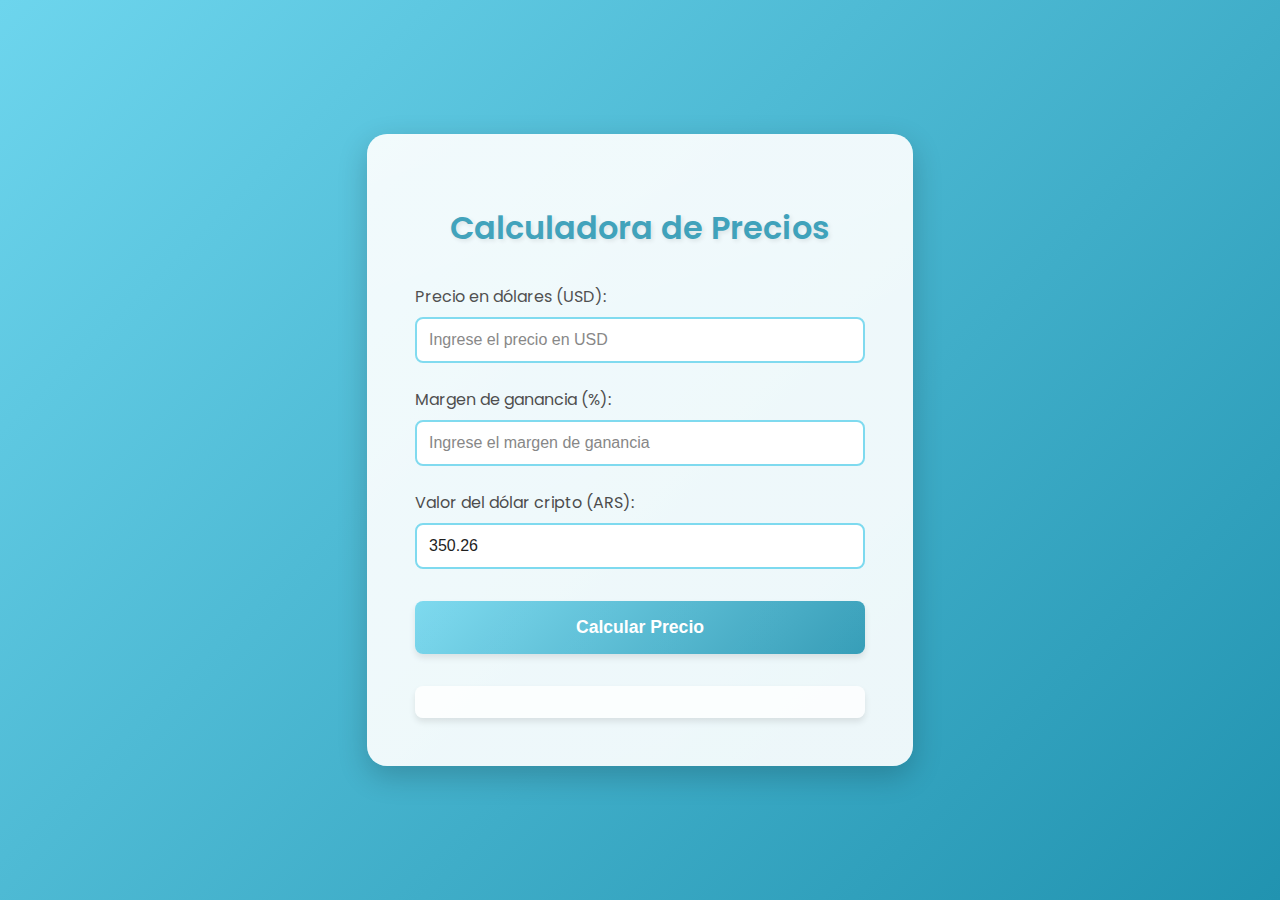
==== index.html @ 5b2ce382 "d" ====
<html>

<head>
    <meta charset="UTF-8">
    <meta name="viewport" content="width=device-width, initial-scale=1.0">
    <title>Calculadora de Precios - Dólares a Pesos Argentinos</title>
    <style>
        @import url('https://fonts.googleapis.com/css2?family=Poppins:wght@300;400;600&display=swap');

        body {
            font-family: 'Poppins', sans-serif;
            background: linear-gradient(135deg, #6dd5ed, #2193b0);
            display: flex;
            justify-content: center;
            align-items: center;
            height: 100vh;
            margin: 0;
            overflow: hidden;
        }

        .container {
            background-color: rgba(255, 255, 255, 0.9);
            padding: 3rem;
            border-radius: 20px;
            box-shadow: 0 10px 30px rgba(0, 0, 0, 0.2);
            max-width: 450px;
            width: 100%;
            position: relative;
            overflow: hidden;
        }

        .container::before {
            content: '';
            position: absolute;
            top: -50%;
            left: -50%;
            width: 200%;
            height: 200%;
            background: linear-gradient(to bottom right,
                    rgba(255, 255, 255, 0.2),
                    rgba(255, 255, 255, 0.05));
            transform: rotate(30deg);
            pointer-events: none;
        }

        h1 {
            color: #2193b0;
            text-align: center;
            font-weight: 600;
            margin-bottom: 2rem;
            text-shadow: 2px 2px 4px rgba(0, 0, 0, 0.1);
        }

        label {
            display: block;
            margin-top: 1.5rem;
            color: #333;
            font-weight: 400;
        }

        input {
            width: 100%;
            padding: 0.75rem;
            margin-top: 0.5rem;
            border: 2px solid #6dd5ed;
            border-radius: 8px;
            font-size: 1rem;
            transition: all 0.3s ease;
        }

        input:focus {
            outline: none;
            border-color: #2193b0;
            box-shadow: 0 0 10px rgba(33, 147, 176, 0.3);
        }

        button {
            background: linear-gradient(135deg, #6dd5ed, #2193b0);
            color: white;
            border: none;
            padding: 1rem;
            margin-top: 2rem;
            border-radius: 8px;
            cursor: pointer;
            width: 100%;
            font-size: 1.1rem;
            font-weight: 600;
            transition: all 0.3s ease;
            box-shadow: 0 4px 6px rgba(0, 0, 0, 0.1);
        }

        button:hover {
            transform: translateY(-3px);
            box-shadow: 0 6px 8px rgba(0, 0, 0, 0.15);
        }

        #resultado {
            margin-top: 2rem;
            font-weight: 600;
            text-align: center;
            font-size: 1.4em;
            color: #2193b0;
            padding: 1rem;
            background-color: rgba(255, 255, 255, 0.8);
            border-radius: 8px;
            box-shadow: 0 4px 6px rgba(0, 0, 0, 0.1);
            transition: all 0.3s ease;
        }

        @keyframes float {
            0% {
                transform: translateY(0px);
            }

            50% {
                transform: translateY(-10px);
            }

            100% {
                transform: translateY(0px);
            }
        }

        .container {
            animation: float 6s ease-in-out infinite;
        }
    </style>
</head>

<body>
    <div class="container">
        <h1>Calculadora de Precios</h1>
        <label for="precioDolares">Precio en dólares (USD):</label>
        <input type="number" id="precioDolares" min="0" step="0.01" placeholder="Ingrese el precio en USD">

        <label for="margenGanancia">Margen de ganancia (%):</label>
        <input type="number" id="margenGanancia" min="0" max="100" step="0.1"
            placeholder="Ingrese el margen de ganancia">

        <label for="valorDolarCripto">Valor del dólar cripto (ARS):</label>
        <input type="number" id="valorDolarCripto" min="0" step="0.01" placeholder="Valor actual del dólar cripto">

        <button onclick="calcularPrecio()">Calcular Precio</button>

        <div id="resultado"></div>
    </div>

    <script>
        function calcularPrecio() {
            const precioDolares = parseFloat(document.getElementById('precioDolares').value);
            const margenGanancia = parseFloat(document.getElementById('margenGanancia').value);
            const valorDolarCripto = parseFloat(document.getElementById('valorDolarCripto').value);

            if (isNaN(precioDolares) || isNaN(margenGanancia) || isNaN(valorDolarCripto)) {
                document.getElementById('resultado').innerHTML = 'Por favor, ingrese todos los valores.';
                return;
            }

            const precioCostoARS = precioDolares * valorDolarCripto;
            const gananciaARS = precioCostoARS * (margenGanancia / 100);
            const precioVentaARS = precioCostoARS + gananciaARS;

            const resultado = document.getElementById('resultado');
            resultado.innerHTML = `
        Precio de venta: ${precioVentaARS.toFixed(2)} ARS
    `;
            resultado.style.opacity = '0';
            setTimeout(() => {
                resultado.style.opacity = '1';
            }, 50);
        }

        function actualizarDolarCripto() {
            const valorFicticio = Math.random() * (400 - 350) + 350;
            document.getElementById('valorDolarCripto').value = valorFicticio.toFixed(2);
        }

        setInterval(actualizarDolarCripto, 5 * 60 * 1000);
        actualizarDolarCripto();

        document.querySelectorAll('input').forEach(input => {
            input.addEventListener('focus', function () {
                this.style.transform = 'scale(1.05)';
            });
            input.addEventListener('blur', function () {
                this.style.transform = 'scale(1)';
            });
        });
    </script>
</body>

</html>
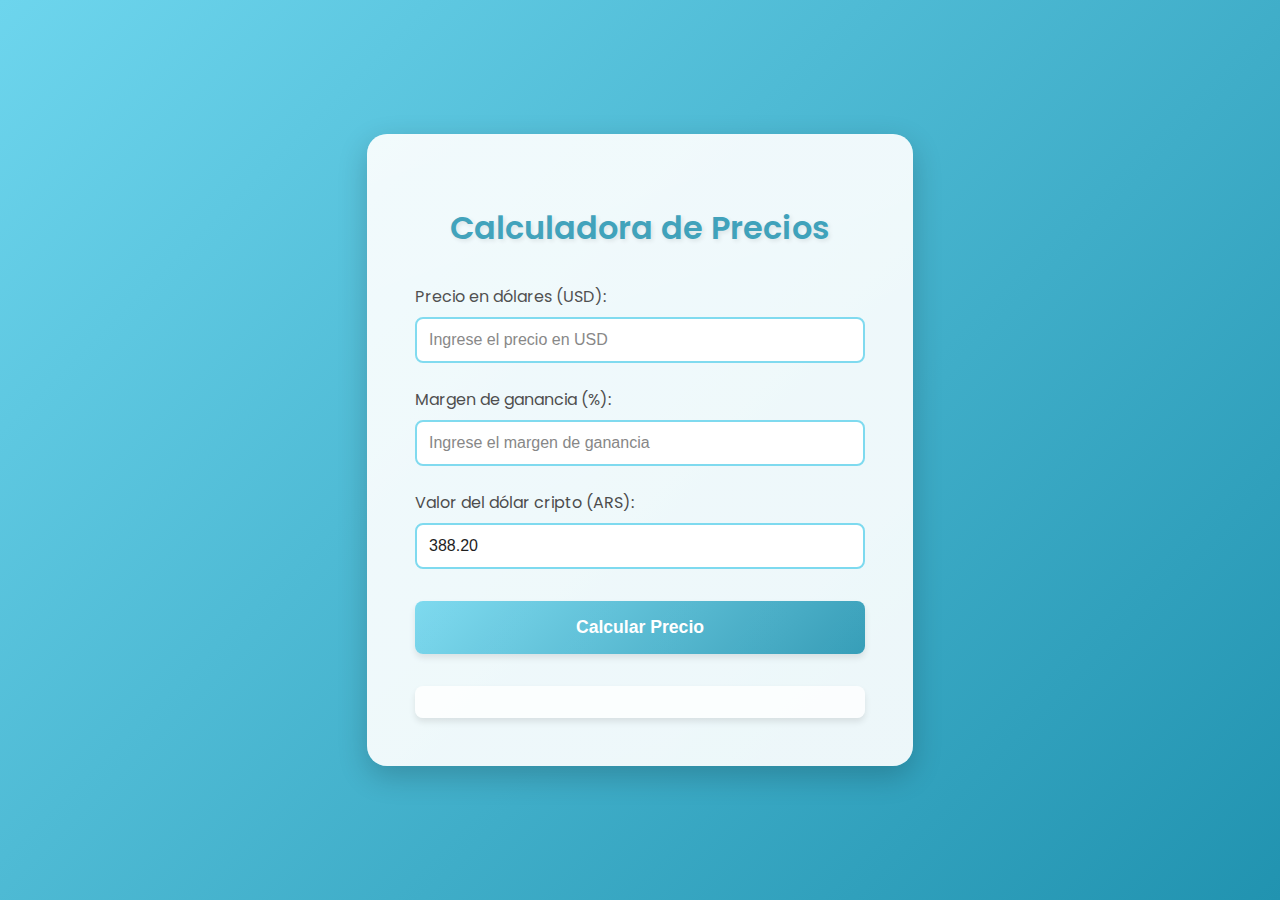
==== commit 1005455d: "c" ====
--- a/index.html
+++ b/index.html
@@ -1,192 +1,181 @@
-<html>
+<html><head><base href="https://websimulatorcontent.com"><meta charset="UTF-8"><meta name="viewport" content="width=device-width, initial-scale=1.0"><title>Calculadora de Precios - Dólares a Pesos Argentinos</title><style>
+    @import url('https://fonts.googleapis.com/css2?family=Poppins:wght@300;400;600&display=swap');
 
-<head>
-    <meta charset="UTF-8">
-    <meta name="viewport" content="width=device-width, initial-scale=1.0">
-    <title>Calculadora de Precios - Dólares a Pesos Argentinos</title>
-    <style>
-        @import url('https://fonts.googleapis.com/css2?family=Poppins:wght@300;400;600&display=swap');
+    body {
+        font-family: 'Poppins', sans-serif;
+        background: linear-gradient(135deg, #6dd5ed, #2193b0);
+        display: flex;
+        justify-content: center;
+        align-items: center;
+        height: 100vh;
+        margin: 0;
+        overflow: hidden;
+    }
 
-        body {
-            font-family: 'Poppins', sans-serif;
-            background: linear-gradient(135deg, #6dd5ed, #2193b0);
-            display: flex;
-            justify-content: center;
-            align-items: center;
-            height: 100vh;
-            margin: 0;
-            overflow: hidden;
-        }
+    .container {
+        background-color: rgba(255, 255, 255, 0.9);
+        padding: 3rem;
+        border-radius: 20px;
+        box-shadow: 0 10px 30px rgba(0, 0, 0, 0.2);
+        max-width: 450px;
+        width: 100%;
+        position: relative;
+        overflow: hidden;
+    }
 
-        .container {
-            background-color: rgba(255, 255, 255, 0.9);
-            padding: 3rem;
-            border-radius: 20px;
-            box-shadow: 0 10px 30px rgba(0, 0, 0, 0.2);
-            max-width: 450px;
-            width: 100%;
-            position: relative;
-            overflow: hidden;
-        }
+    .container::before {
+        content: '';
+        position: absolute;
+        top: -50%;
+        left: -50%;
+        width: 200%;
+        height: 200%;
+        background: linear-gradient(
+            to bottom right,
+            rgba(255, 255, 255, 0.2),
+            rgba(255, 255, 255, 0.05)
+        );
+        transform: rotate(30deg);
+        pointer-events: none;
+    }
 
-        .container::before {
-            content: '';
-            position: absolute;
-            top: -50%;
-            left: -50%;
-            width: 200%;
-            height: 200%;
-            background: linear-gradient(to bottom right,
-                    rgba(255, 255, 255, 0.2),
-                    rgba(255, 255, 255, 0.05));
-            transform: rotate(30deg);
-            pointer-events: none;
-        }
+    h1 {
+        color: #2193b0;
+        text-align: center;
+        font-weight: 600;
+        margin-bottom: 2rem;
+        text-shadow: 2px 2px 4px rgba(0, 0, 0, 0.1);
+    }
 
-        h1 {
-            color: #2193b0;
-            text-align: center;
-            font-weight: 600;
-            margin-bottom: 2rem;
-            text-shadow: 2px 2px 4px rgba(0, 0, 0, 0.1);
-        }
+    label {
+        display: block;
+        margin-top: 1.5rem;
+        color: #333;
+        font-weight: 400;
+    }
 
-        label {
-            display: block;
-            margin-top: 1.5rem;
-            color: #333;
-            font-weight: 400;
-        }
+    input {
+        width: 100%;
+        padding: 0.75rem;
+        margin-top: 0.5rem;
+        border: 2px solid #6dd5ed;
+        border-radius: 8px;
+        font-size: 1rem;
+        transition: all 0.3s ease;
+    }
 
-        input {
-            width: 100%;
-            padding: 0.75rem;
-            margin-top: 0.5rem;
-            border: 2px solid #6dd5ed;
-            border-radius: 8px;
-            font-size: 1rem;
-            transition: all 0.3s ease;
-        }
+    input:focus {
+        outline: none;
+        border-color: #2193b0;
+        box-shadow: 0 0 10px rgba(33, 147, 176, 0.3);
+    }
 
-        input:focus {
-            outline: none;
-            border-color: #2193b0;
-            box-shadow: 0 0 10px rgba(33, 147, 176, 0.3);
-        }
+    button {
+        background: linear-gradient(135deg, #6dd5ed, #2193b0);
+        color: white;
+        border: none;
+        padding: 1rem;
+        margin-top: 2rem;
+        border-radius: 8px;
+        cursor: pointer;
+        width: 100%;
+        font-size: 1.1rem;
+        font-weight: 600;
+        transition: all 0.3s ease;
+        box-shadow: 0 4px 6px rgba(0, 0, 0, 0.1);
+    }
 
-        button {
-            background: linear-gradient(135deg, #6dd5ed, #2193b0);
-            color: white;
-            border: none;
-            padding: 1rem;
-            margin-top: 2rem;
-            border-radius: 8px;
-            cursor: pointer;
-            width: 100%;
-            font-size: 1.1rem;
-            font-weight: 600;
-            transition: all 0.3s ease;
-            box-shadow: 0 4px 6px rgba(0, 0, 0, 0.1);
-        }
+    button:hover {
+        transform: translateY(-3px);
+        box-shadow: 0 6px 8px rgba(0, 0, 0, 0.15);
+    }
 
-        button:hover {
-            transform: translateY(-3px);
-            box-shadow: 0 6px 8px rgba(0, 0, 0, 0.15);
-        }
+    #resultado {
+        margin-top: 2rem;
+        font-weight: 600;
+        text-align: center;
+        font-size: 1.2em;
+        color: #2193b0;
+        padding: 1rem;
+        background-color: rgba(255, 255, 255, 0.8);
+        border-radius: 8px;
+        box-shadow: 0 4px 6px rgba(0, 0, 0, 0.1);
+        transition: all 0.3s ease;
+    }
 
-        #resultado {
-            margin-top: 2rem;
-            font-weight: 600;
-            text-align: center;
-            font-size: 1.4em;
-            color: #2193b0;
-            padding: 1rem;
-            background-color: rgba(255, 255, 255, 0.8);
-            border-radius: 8px;
-            box-shadow: 0 4px 6px rgba(0, 0, 0, 0.1);
-            transition: all 0.3s ease;
-        }
+    .precio {
+        display: block;
+        margin: 0.5rem 0;
+    }
 
-        @keyframes float {
-            0% {
-                transform: translateY(0px);
-            }
+    @keyframes float {
+        0% { transform: translateY(0px); }
+        50% { transform: translateY(-10px); }
+        100% { transform: translateY(0px); }
+    }
 
-            50% {
-                transform: translateY(-10px);
-            }
+    .container {
+        animation: float 6s ease-in-out infinite;
+    }
+</style></head><body>
+<div class="container">
+    <h1>Calculadora de Precios</h1>
+    <label for="precioDolares">Precio en dólares (USD):</label>
+    <input type="number" id="precioDolares" min="0" step="0.01" placeholder="Ingrese el precio en USD">
+    
+    <label for="margenGanancia">Margen de ganancia (%):</label>
+    <input type="number" id="margenGanancia" min="0" max="100" step="0.1" placeholder="Ingrese el margen de ganancia">
+    
+    <label for="valorDolarCripto">Valor del dólar cripto (ARS):</label>
+    <input type="number" id="valorDolarCripto" min="0" step="0.01" placeholder="Valor actual del dólar cripto">
+    
+    <button onclick="calcularPrecio()">Calcular Precio</button>
+    
+    <div id="resultado"></div>
+</div>
 
-            100% {
-                transform: translateY(0px);
-            }
-        }
+<script>
+function calcularPrecio() {
+    const precioDolares = parseFloat(document.getElementById('precioDolares').value);
+    const margenGanancia = parseFloat(document.getElementById('margenGanancia').value);
+    const valorDolarCripto = parseFloat(document.getElementById('valorDolarCripto').value);
+    
+    if (isNaN(precioDolares) || isNaN(margenGanancia) || isNaN(valorDolarCripto)) {
+        document.getElementById('resultado').innerHTML = 'Por favor, ingrese todos los valores.';
+        return;
+    }
+    
+    const precioCostoARS = precioDolares * valorDolarCripto;
+    const gananciaARS = precioCostoARS * (margenGanancia / 100);
+    const precioVentaARS = precioCostoARS + gananciaARS;
+    const precioVentaUSD = precioVentaARS / valorDolarCripto;
+    
+    const resultado = document.getElementById('resultado');
+    resultado.innerHTML = `
+        <span class="precio">Precio de venta: ${precioVentaARS.toFixed(2)} ARS</span>
+        <span class="precio">Precio de venta: ${precioVentaUSD.toFixed(2)} USD</span>
+    `;
+    resultado.style.opacity = '0';
+    setTimeout(() => {
+        resultado.style.opacity = '1';
+    }, 50);
+}
 
-        .container {
-            animation: float 6s ease-in-out infinite;
-        }
-    </style>
-</head>
+function actualizarDolarCripto() {
+    const valorFicticio = Math.random() * (400 - 350) + 350;
+    document.getElementById('valorDolarCripto').value = valorFicticio.toFixed(2);
+}
 
-<body>
-    <div class="container">
-        <h1>Calculadora de Precios</h1>
-        <label for="precioDolares">Precio en dólares (USD):</label>
-        <input type="number" id="precioDolares" min="0" step="0.01" placeholder="Ingrese el precio en USD">
+setInterval(actualizarDolarCripto, 5 * 60 * 1000);
+actualizarDolarCripto();
 
-        <label for="margenGanancia">Margen de ganancia (%):</label>
-        <input type="number" id="margenGanancia" min="0" max="100" step="0.1"
-            placeholder="Ingrese el margen de ganancia">
-
-        <label for="valorDolarCripto">Valor del dólar cripto (ARS):</label>
-        <input type="number" id="valorDolarCripto" min="0" step="0.01" placeholder="Valor actual del dólar cripto">
-
-        <button onclick="calcularPrecio()">Calcular Precio</button>
-
-        <div id="resultado"></div>
-    </div>
-
-    <script>
-        function calcularPrecio() {
-            const precioDolares = parseFloat(document.getElementById('precioDolares').value);
-            const margenGanancia = parseFloat(document.getElementById('margenGanancia').value);
-            const valorDolarCripto = parseFloat(document.getElementById('valorDolarCripto').value);
-
-            if (isNaN(precioDolares) || isNaN(margenGanancia) || isNaN(valorDolarCripto)) {
-                document.getElementById('resultado').innerHTML = 'Por favor, ingrese todos los valores.';
-                return;
-            }
-
-            const precioCostoARS = precioDolares * valorDolarCripto;
-            const gananciaARS = precioCostoARS * (margenGanancia / 100);
-            const precioVentaARS = precioCostoARS + gananciaARS;
-
-            const resultado = document.getElementById('resultado');
-            resultado.innerHTML = `
-        Precio de venta: ${precioVentaARS.toFixed(2)} ARS
-    `;
-            resultado.style.opacity = '0';
-            setTimeout(() => {
-                resultado.style.opacity = '1';
-            }, 50);
-        }
-
-        function actualizarDolarCripto() {
-            const valorFicticio = Math.random() * (400 - 350) + 350;
-            document.getElementById('valorDolarCripto').value = valorFicticio.toFixed(2);
-        }
-
-        setInterval(actualizarDolarCripto, 5 * 60 * 1000);
-        actualizarDolarCripto();
-
-        document.querySelectorAll('input').forEach(input => {
-            input.addEventListener('focus', function () {
-                this.style.transform = 'scale(1.05)';
-            });
-            input.addEventListener('blur', function () {
-                this.style.transform = 'scale(1)';
-            });
-        });
-    </script>
-</body>
-
-</html>+document.querySelectorAll('input').forEach(input => {
+    input.addEventListener('focus', function() {
+        this.style.transform = 'scale(1.05)';
+    });
+    input.addEventListener('blur', function() {
+        this.style.transform = 'scale(1)';
+    });
+});
+</script>
+</body></html>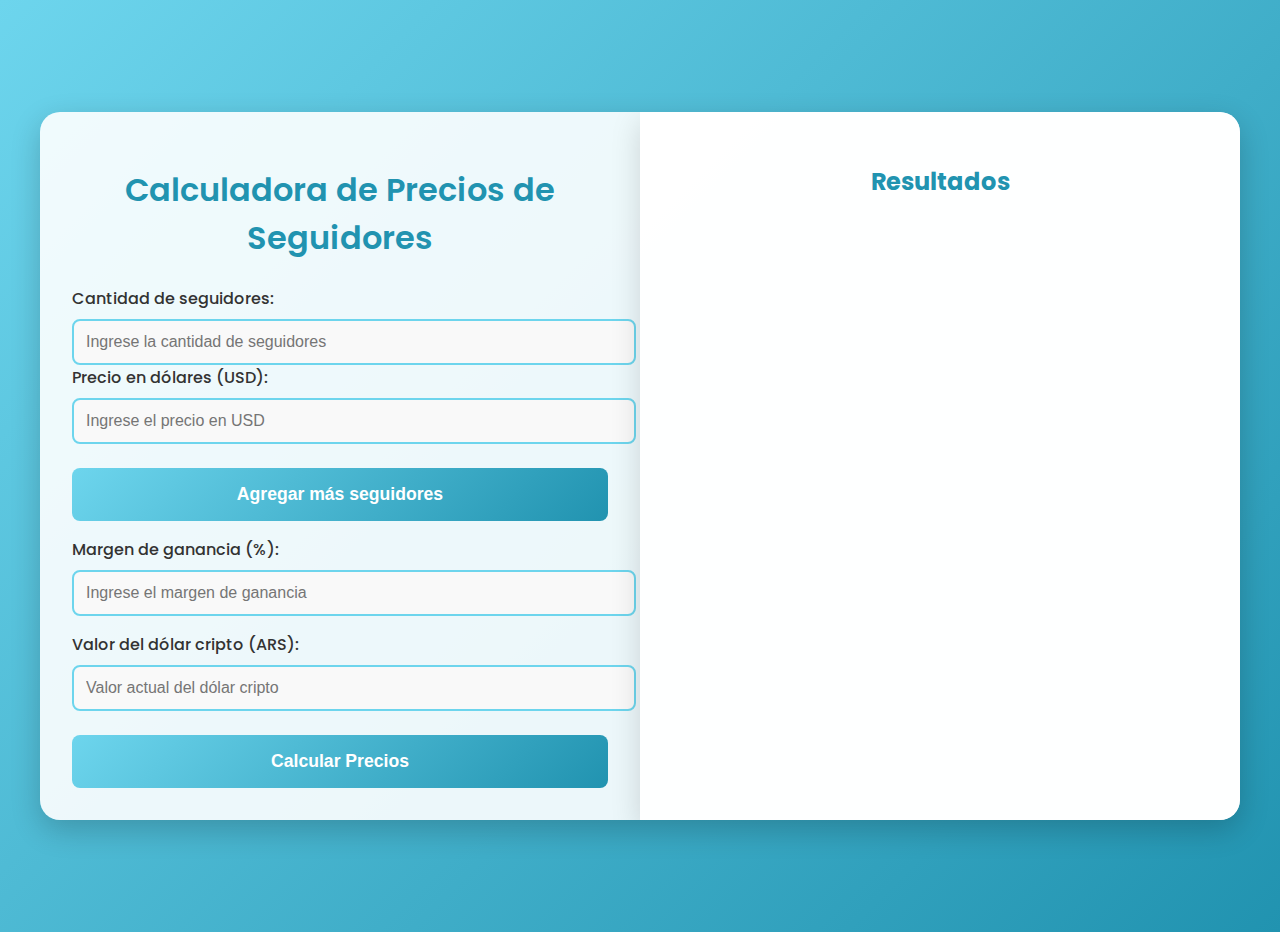
==== commit 190f52ba: "h" ====
--- a/index.html
+++ b/index.html
@@ -1,181 +1,45 @@
-<html><head><base href="https://websimulatorcontent.com"><meta charset="UTF-8"><meta name="viewport" content="width=device-width, initial-scale=1.0"><title>Calculadora de Precios - Dólares a Pesos Argentinos</title><style>
-    @import url('https://fonts.googleapis.com/css2?family=Poppins:wght@300;400;600&display=swap');
+<!DOCTYPE html>
+<html lang="es">
+<head>
+    <meta charset="UTF-8">
+    <meta name="viewport" content="width=device-width, initial-scale=1.0">
+    <title>Calculadora de Precios de Seguidores</title>
+    <link rel="stylesheet" href="styles.css">
+</head>
+<body>
+    <div class="container">
+        <div class="calculadora">
+            <h1>Calculadora de Precios de Seguidores</h1>
 
-    body {
-        font-family: 'Poppins', sans-serif;
-        background: linear-gradient(135deg, #6dd5ed, #2193b0);
-        display: flex;
-        justify-content: center;
-        align-items: center;
-        height: 100vh;
-        margin: 0;
-        overflow: hidden;
-    }
+            <div id="seguidoresContainer">
+                <div class="seguidores-group">
+                    <label for="cantidadSeguidores">Cantidad de seguidores:</label>
+                    <input type="number" class="cantidadSeguidores" min="0" placeholder="Ingrese la cantidad de seguidores">
 
-    .container {
-        background-color: rgba(255, 255, 255, 0.9);
-        padding: 3rem;
-        border-radius: 20px;
-        box-shadow: 0 10px 30px rgba(0, 0, 0, 0.2);
-        max-width: 450px;
-        width: 100%;
-        position: relative;
-        overflow: hidden;
-    }
+                    <label for="precioSeguidores">Precio en dólares (USD):</label>
+                    <input type="number" class="precioSeguidores" min="0" step="0.01" placeholder="Ingrese el precio en USD">
+                </div>
+            </div>
 
-    .container::before {
-        content: '';
-        position: absolute;
-        top: -50%;
-        left: -50%;
-        width: 200%;
-        height: 200%;
-        background: linear-gradient(
-            to bottom right,
-            rgba(255, 255, 255, 0.2),
-            rgba(255, 255, 255, 0.05)
-        );
-        transform: rotate(30deg);
-        pointer-events: none;
-    }
+            <button id="agregarSeguidores">Agregar más seguidores</button>
 
-    h1 {
-        color: #2193b0;
-        text-align: center;
-        font-weight: 600;
-        margin-bottom: 2rem;
-        text-shadow: 2px 2px 4px rgba(0, 0, 0, 0.1);
-    }
+            <label for="margenGanancia">Margen de ganancia (%):</label>
+            <input type="number" id="margenGanancia" min="0" max="100" step="0.1" placeholder="Ingrese el margen de ganancia">
 
-    label {
-        display: block;
-        margin-top: 1.5rem;
-        color: #333;
-        font-weight: 400;
-    }
+            <label for="valorDolarCripto">Valor del dólar cripto (ARS):</label>
+            <input type="number" id="valorDolarCripto" min="0" step="0.01" placeholder="Valor actual del dólar cripto">
 
-    input {
-        width: 100%;
-        padding: 0.75rem;
-        margin-top: 0.5rem;
-        border: 2px solid #6dd5ed;
-        border-radius: 8px;
-        font-size: 1rem;
-        transition: all 0.3s ease;
-    }
+            <button onclick="calcularPrecio()">Calcular Precios</button>
 
-    input:focus {
-        outline: none;
-        border-color: #2193b0;
-        box-shadow: 0 0 10px rgba(33, 147, 176, 0.3);
-    }
+            <div id="mensajeError" class="error"></div>
+        </div>
 
-    button {
-        background: linear-gradient(135deg, #6dd5ed, #2193b0);
-        color: white;
-        border: none;
-        padding: 1rem;
-        margin-top: 2rem;
-        border-radius: 8px;
-        cursor: pointer;
-        width: 100%;
-        font-size: 1.1rem;
-        font-weight: 600;
-        transition: all 0.3s ease;
-        box-shadow: 0 4px 6px rgba(0, 0, 0, 0.1);
-    }
+        <div id="resultadoContainer">
+            <h2>Resultados</h2>
+            <div id="resultado"></div>
+        </div>
+    </div>
 
-    button:hover {
-        transform: translateY(-3px);
-        box-shadow: 0 6px 8px rgba(0, 0, 0, 0.15);
-    }
-
-    #resultado {
-        margin-top: 2rem;
-        font-weight: 600;
-        text-align: center;
-        font-size: 1.2em;
-        color: #2193b0;
-        padding: 1rem;
-        background-color: rgba(255, 255, 255, 0.8);
-        border-radius: 8px;
-        box-shadow: 0 4px 6px rgba(0, 0, 0, 0.1);
-        transition: all 0.3s ease;
-    }
-
-    .precio {
-        display: block;
-        margin: 0.5rem 0;
-    }
-
-    @keyframes float {
-        0% { transform: translateY(0px); }
-        50% { transform: translateY(-10px); }
-        100% { transform: translateY(0px); }
-    }
-
-    .container {
-        animation: float 6s ease-in-out infinite;
-    }
-</style></head><body>
-<div class="container">
-    <h1>Calculadora de Precios</h1>
-    <label for="precioDolares">Precio en dólares (USD):</label>
-    <input type="number" id="precioDolares" min="0" step="0.01" placeholder="Ingrese el precio en USD">
-    
-    <label for="margenGanancia">Margen de ganancia (%):</label>
-    <input type="number" id="margenGanancia" min="0" max="100" step="0.1" placeholder="Ingrese el margen de ganancia">
-    
-    <label for="valorDolarCripto">Valor del dólar cripto (ARS):</label>
-    <input type="number" id="valorDolarCripto" min="0" step="0.01" placeholder="Valor actual del dólar cripto">
-    
-    <button onclick="calcularPrecio()">Calcular Precio</button>
-    
-    <div id="resultado"></div>
-</div>
-
-<script>
-function calcularPrecio() {
-    const precioDolares = parseFloat(document.getElementById('precioDolares').value);
-    const margenGanancia = parseFloat(document.getElementById('margenGanancia').value);
-    const valorDolarCripto = parseFloat(document.getElementById('valorDolarCripto').value);
-    
-    if (isNaN(precioDolares) || isNaN(margenGanancia) || isNaN(valorDolarCripto)) {
-        document.getElementById('resultado').innerHTML = 'Por favor, ingrese todos los valores.';
-        return;
-    }
-    
-    const precioCostoARS = precioDolares * valorDolarCripto;
-    const gananciaARS = precioCostoARS * (margenGanancia / 100);
-    const precioVentaARS = precioCostoARS + gananciaARS;
-    const precioVentaUSD = precioVentaARS / valorDolarCripto;
-    
-    const resultado = document.getElementById('resultado');
-    resultado.innerHTML = `
-        <span class="precio">Precio de venta: ${precioVentaARS.toFixed(2)} ARS</span>
-        <span class="precio">Precio de venta: ${precioVentaUSD.toFixed(2)} USD</span>
-    `;
-    resultado.style.opacity = '0';
-    setTimeout(() => {
-        resultado.style.opacity = '1';
-    }, 50);
-}
-
-function actualizarDolarCripto() {
-    const valorFicticio = Math.random() * (400 - 350) + 350;
-    document.getElementById('valorDolarCripto').value = valorFicticio.toFixed(2);
-}
-
-setInterval(actualizarDolarCripto, 5 * 60 * 1000);
-actualizarDolarCripto();
-
-document.querySelectorAll('input').forEach(input => {
-    input.addEventListener('focus', function() {
-        this.style.transform = 'scale(1.05)';
-    });
-    input.addEventListener('blur', function() {
-        this.style.transform = 'scale(1)';
-    });
-});
-</script>
-</body></html>+    <script src="script.js"></script>
+</body>
+</html>
--- a/styles.css
+++ b/styles.css
@@ -0,0 +1,139 @@
+@import url('https://fonts.googleapis.com/css2?family=Poppins:wght@300;400;600&display=swap');
+
+body {
+    font-family: 'Poppins', sans-serif;
+    background: linear-gradient(135deg, #6dd5ed, #2193b0);
+    display: flex;
+    justify-content: center;
+    align-items: center;
+    height: 100vh;
+    margin: 0;
+    padding: 1rem;
+    overflow: hidden;
+}
+
+.container {
+    display: flex;
+    max-width: 1200px;
+    width: 100%;
+    height: auto;  /* Cambia a auto para permitir scroll si es necesario */
+    border-radius: 20px;
+    overflow: hidden;
+    box-shadow: 0 10px 30px rgba(0, 0, 0, 0.2);
+    background-color: rgba(255, 255, 255, 0.9);
+}
+
+.calculadora {
+    flex: 1;
+    padding: 2rem;
+    border-radius: 20px 0 0 20px;
+    display: flex;
+    flex-direction: column;
+}
+
+h1 {
+    color: #2193b0;
+    text-align: center;
+    font-weight: 600;
+    margin-bottom: 1.5rem;
+    font-size: 2rem;
+}
+
+label {
+    margin-top: 1rem;
+    color: #333;
+    font-weight: 500;
+    font-size: 1rem;
+}
+
+input {
+    width: 100%;
+    padding: 0.75rem;
+    margin-top: 0.5rem;
+    border: 2px solid #6dd5ed;
+    border-radius: 8px;
+    font-size: 1rem;
+    transition: border-color 0.3s ease;
+    background-color: #f9f9f9;
+}
+
+input:focus {
+    outline: none;
+    border-color: #2193b0;
+    box-shadow: 0 0 10px rgba(33, 147, 176, 0.3);
+}
+
+button {
+    background: linear-gradient(135deg, #6dd5ed, #2193b0);
+    color: white;
+    border: none;
+    padding: 1rem;
+    margin-top: 1.5rem;
+    border-radius: 8px;
+    cursor: pointer;
+    font-size: 1.1rem;
+    font-weight: 600;
+    transition: all 0.3s ease;
+}
+
+button:hover {
+    transform: translateY(-2px);
+    box-shadow: 0 4px 10px rgba(0, 0, 0, 0.2);
+}
+
+#error {
+    color: red;
+    font-weight: 400;
+    text-align: center;
+    margin-top: 1rem;
+}
+
+#resultadoContainer {
+    flex: 1;
+    padding: 2rem;
+    border-radius: 0 20px 20px 0;
+    background-color: rgba(255, 255, 255, 0.95);
+    box-shadow: 0 10px 30px rgba(0, 0, 0, 0.15);
+    display: flex;
+    flex-direction: column;
+    align-items: center;  /* Centramos el contenido en la columna de resultados */
+}
+
+h2 {
+    text-align: center;
+    color: #2193b0;
+    margin-bottom: 1rem;
+    font-size: 1.5rem;
+}
+
+.precio {
+    display: block;
+    margin: 0.5rem 0;
+    padding: 0.5rem;
+    border: 1px solid #6dd5ed;
+    border-radius: 8px;
+    background-color: rgba(230, 250, 250, 0.8);
+    width: 100%;
+    text-align: center;  /* Centramos el texto en los precios */
+}
+
+@media only screen and (max-width: 600px) {
+    .container {
+        flex-direction: column;
+        height: auto;  /* Asegura que la altura se ajuste en móviles */
+    }
+
+    .calculadora, #resultadoContainer {
+        width: 100%;
+        margin-left: 0;
+        margin-bottom: 1rem;
+    }
+
+    h1, h2 {
+        font-size: 1.5rem;
+    }
+
+    button {
+        font-size: 1rem;
+    }
+}
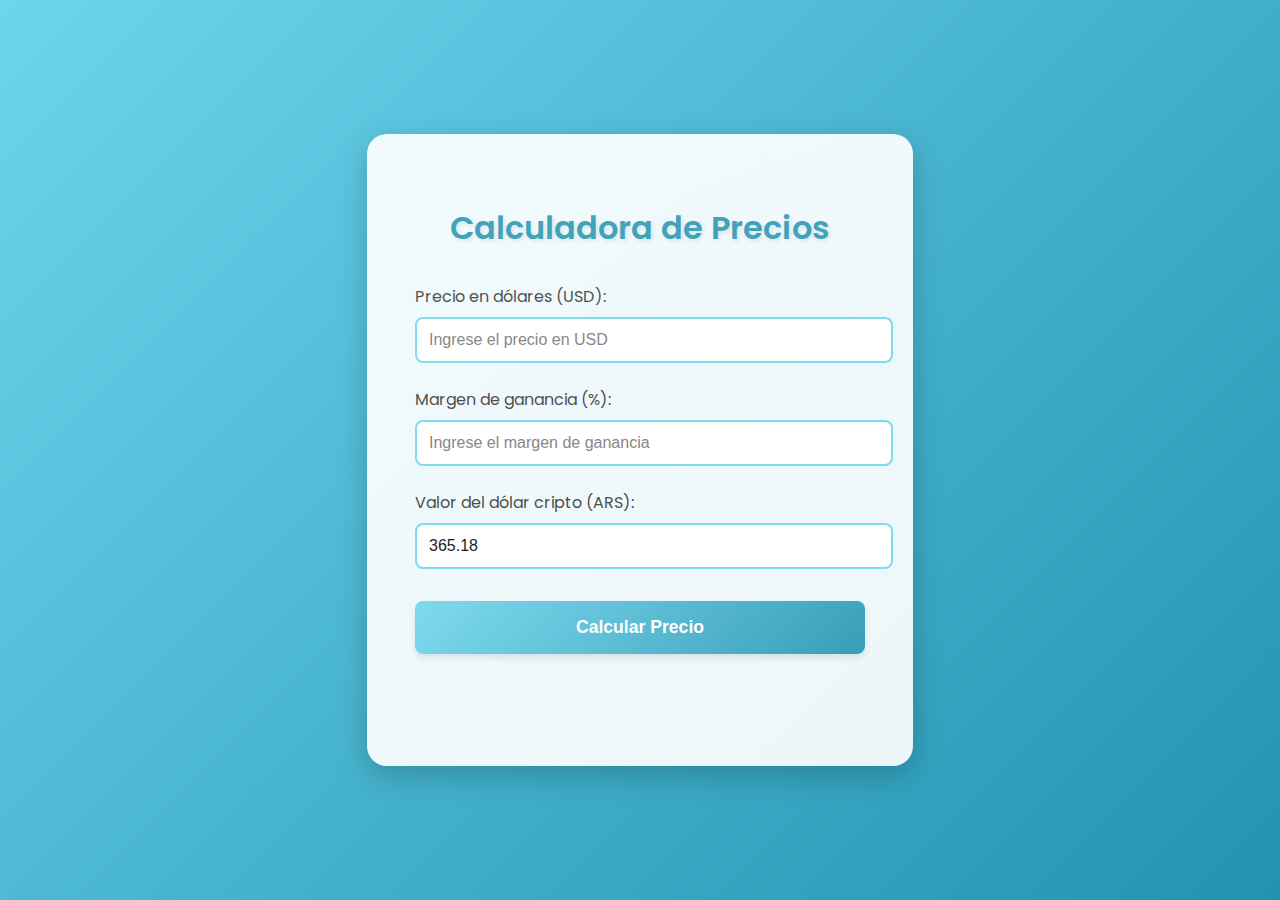
==== commit 05647c05: "h" ====
--- a/index.html
+++ b/index.html
@@ -1,45 +1,189 @@
 <!DOCTYPE html>
 <html lang="es">
 <head>
+    <base href="https://websimulatorcontent.com">
     <meta charset="UTF-8">
     <meta name="viewport" content="width=device-width, initial-scale=1.0">
-    <title>Calculadora de Precios de Seguidores</title>
-    <link rel="stylesheet" href="styles.css">
+    <title>Calculadora de Precios - Dólares a Pesos Argentinos</title>
+    <style>
+        @import url('https://fonts.googleapis.com/css2?family=Poppins:wght@300;400;600&display=swap');
+
+        body {
+            font-family: 'Poppins', sans-serif;
+            background: linear-gradient(135deg, #6dd5ed, #2193b0);
+            display: flex;
+            justify-content: center;
+            align-items: center;
+            height: 100vh;
+            margin: 0;
+            overflow: hidden;
+        }
+
+        .container {
+            background-color: rgba(255, 255, 255, 0.9);
+            padding: 3rem;
+            border-radius: 20px;
+            box-shadow: 0 10px 30px rgba(0, 0, 0, 0.2);
+            max-width: 450px;
+            width: 100%;
+            position: relative;
+            overflow: hidden;
+            animation: float 6s ease-in-out infinite;
+        }
+
+        .container::before {
+            content: '';
+            position: absolute;
+            top: -50%;
+            left: -50%;
+            width: 200%;
+            height: 200%;
+            background: linear-gradient(
+                to bottom right,
+                rgba(255, 255, 255, 0.2),
+                rgba(255, 255, 255, 0.05)
+            );
+            transform: rotate(30deg);
+            pointer-events: none;
+        }
+
+        h1 {
+            color: #2193b0;
+            text-align: center;
+            font-weight: 600;
+            margin-bottom: 2rem;
+            text-shadow: 2px 2px 4px rgba(0, 0, 0, 0.1);
+        }
+
+        label {
+            display: block;
+            margin-top: 1.5rem;
+            color: #333;
+            font-weight: 400;
+        }
+
+        input {
+            width: 100%;
+            padding: 0.75rem;
+            margin-top: 0.5rem;
+            border: 2px solid #6dd5ed;
+            border-radius: 8px;
+            font-size: 1rem;
+            transition: all 0.3s ease;
+        }
+
+        input:focus {
+            outline: none;
+            border-color: #2193b0;
+            box-shadow: 0 0 10px rgba(33, 147, 176, 0.3);
+        }
+
+        button {
+            background: linear-gradient(135deg, #6dd5ed, #2193b0);
+            color: white;
+            border: none;
+            padding: 1rem;
+            margin-top: 2rem;
+            border-radius: 8px;
+            cursor: pointer;
+            width: 100%;
+            font-size: 1.1rem;
+            font-weight: 600;
+            transition: all 0.3s ease;
+            box-shadow: 0 4px 6px rgba(0, 0, 0, 0.1);
+        }
+
+        button:hover {
+            transform: translateY(-3px);
+            box-shadow: 0 6px 8px rgba(0, 0, 0, 0.15);
+        }
+
+        #resultado {
+            margin-top: 2rem;
+            font-weight: 600;
+            text-align: center;
+            font-size: 1.2em;
+            color: #2193b0;
+            padding: 1rem;
+            background-color: rgba(255, 255, 255, 0.8);
+            border-radius: 8px;
+            box-shadow: 0 4px 6px rgba(0, 0, 0, 0.1);
+            transition: all 0.3s ease;
+            opacity: 0; /* Initial opacity set to 0 */
+            transition: opacity 0.3s ease; /* Transition for opacity */
+        }
+
+        .precio {
+            display: block;
+            margin: 0.5rem 0;
+        }
+
+        @keyframes float {
+            0% { transform: translateY(0px); }
+            50% { transform: translateY(-10px); }
+            100% { transform: translateY(0px); }
+        }
+    </style>
 </head>
 <body>
-    <div class="container">
-        <div class="calculadora">
-            <h1>Calculadora de Precios de Seguidores</h1>
+<div class="container">
+    <h1>Calculadora de Precios</h1>
+    <label for="precioDolares">Precio en dólares (USD):</label>
+    <input type="number" id="precioDolares" min="0" step="0.01" placeholder="Ingrese el precio en USD" required>
+    
+    <label for="margenGanancia">Margen de ganancia (%):</label>
+    <input type="number" id="margenGanancia" min="0" max="100" step="0.1" placeholder="Ingrese el margen de ganancia" required>
+    
+    <label for="valorDolarCripto">Valor del dólar cripto (ARS):</label>
+    <input type="number" id="valorDolarCripto" min="0" step="0.01" placeholder="Valor actual del dólar cripto" required>
+    
+    <button onclick="calcularPrecio()">Calcular Precio</button>
+    
+    <div id="resultado"></div>
+</div>
 
-            <div id="seguidoresContainer">
-                <div class="seguidores-group">
-                    <label for="cantidadSeguidores">Cantidad de seguidores:</label>
-                    <input type="number" class="cantidadSeguidores" min="0" placeholder="Ingrese la cantidad de seguidores">
+<script>
+function calcularPrecio() {
+    const precioDolares = parseFloat(document.getElementById('precioDolares').value);
+    const margenGanancia = parseFloat(document.getElementById('margenGanancia').value);
+    const valorDolarCripto = parseFloat(document.getElementById('valorDolarCripto').value);
+    
+    if (isNaN(precioDolares) || isNaN(margenGanancia) || isNaN(valorDolarCripto)) {
+        document.getElementById('resultado').innerHTML = 'Por favor, ingrese todos los valores.';
+        return;
+    }
+    
+    const precioCostoARS = precioDolares * valorDolarCripto;
+    const gananciaARS = precioCostoARS * (margenGanancia / 100);
+    const precioVentaARS = precioCostoARS + gananciaARS;
+    const precioVentaUSD = precioVentaARS / valorDolarCripto;
+    
+    const resultado = document.getElementById('resultado');
+    resultado.innerHTML = 
+        `<span class="precio">Precio de venta: $${precioVentaARS.toFixed(2)} ARS</span>
+        <span class="precio">Precio de venta: $${precioVentaUSD.toFixed(2)} USD</span>`;
+    resultado.style.opacity = '0'; // Reset opacity before transition
+    setTimeout(() => {
+        resultado.style.opacity = '1'; // Fade in effect
+    }, 50);
+}
 
-                    <label for="precioSeguidores">Precio en dólares (USD):</label>
-                    <input type="number" class="precioSeguidores" min="0" step="0.01" placeholder="Ingrese el precio en USD">
-                </div>
-            </div>
+function actualizarDolarCripto() {
+    const valorFicticio = Math.random() * (400 - 350) + 350;
+    document.getElementById('valorDolarCripto').value = valorFicticio.toFixed(2);
+}
 
-            <button id="agregarSeguidores">Agregar más seguidores</button>
+setInterval(actualizarDolarCripto, 5 * 60 * 1000);
+actualizarDolarCripto();
 
-            <label for="margenGanancia">Margen de ganancia (%):</label>
-            <input type="number" id="margenGanancia" min="0" max="100" step="0.1" placeholder="Ingrese el margen de ganancia">
-
-            <label for="valorDolarCripto">Valor del dólar cripto (ARS):</label>
-            <input type="number" id="valorDolarCripto" min="0" step="0.01" placeholder="Valor actual del dólar cripto">
-
-            <button onclick="calcularPrecio()">Calcular Precios</button>
-
-            <div id="mensajeError" class="error"></div>
-        </div>
-
-        <div id="resultadoContainer">
-            <h2>Resultados</h2>
-            <div id="resultado"></div>
-        </div>
-    </div>
-
-    <script src="script.js"></script>
+document.querySelectorAll('input').forEach(input => {
+    input.addEventListener('focus', function() {
+        this.style.transform = 'scale(1.05)';
+    });
+    input.addEventListener('blur', function() {
+        this.style.transform = 'scale(1)';
+    });
+});
+</script>
 </body>
 </html>
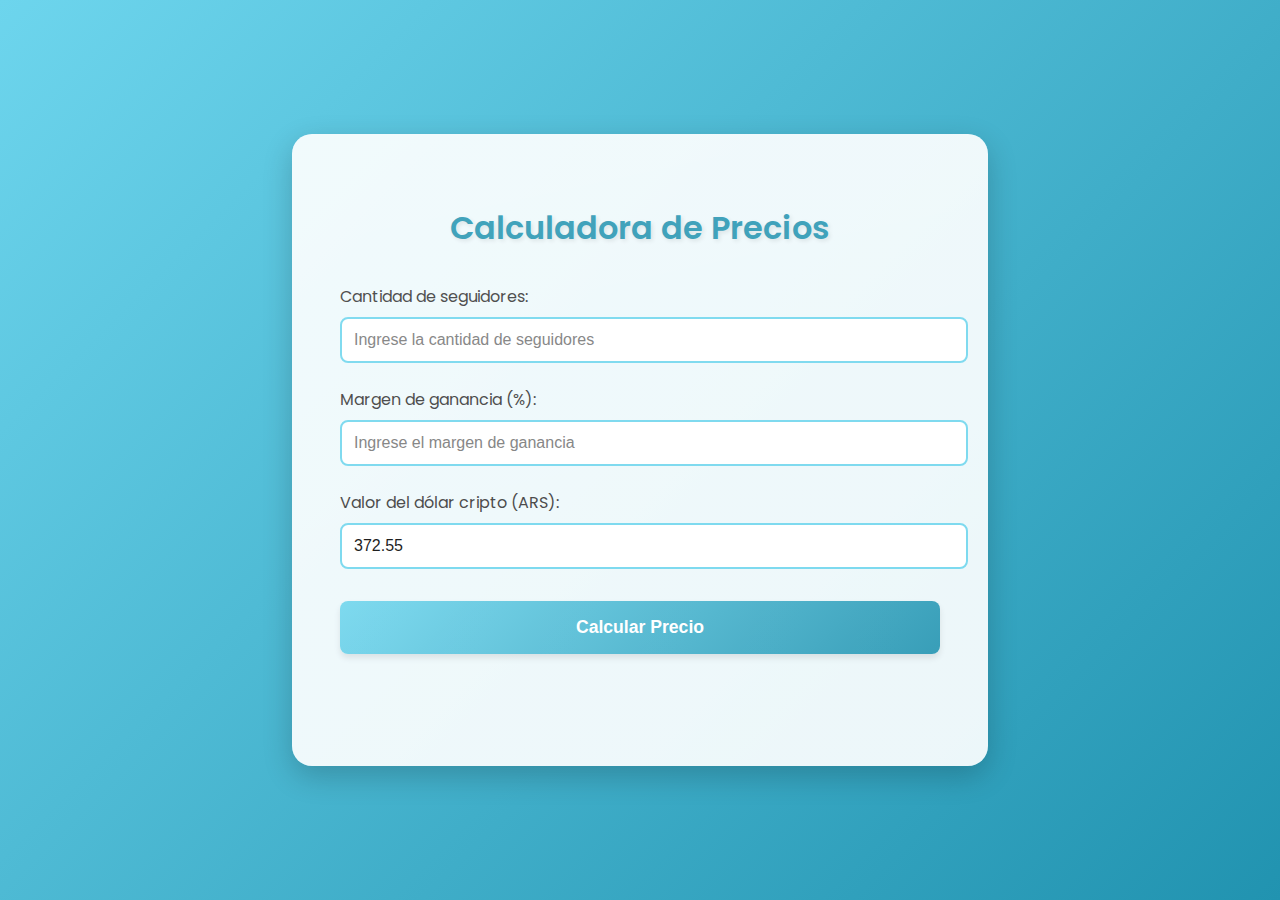
==== commit 4eb66c95: "d" ====
--- a/index.html
+++ b/index.html
@@ -4,7 +4,7 @@
     <base href="https://websimulatorcontent.com">
     <meta charset="UTF-8">
     <meta name="viewport" content="width=device-width, initial-scale=1.0">
-    <title>Calculadora de Precios - Dólares a Pesos Argentinos</title>
+    <title>Calculadora de Precios - Seguidores a Pesos Argentinos</title>
     <style>
         @import url('https://fonts.googleapis.com/css2?family=Poppins:wght@300;400;600&display=swap');
 
@@ -24,7 +24,7 @@
             padding: 3rem;
             border-radius: 20px;
             box-shadow: 0 10px 30px rgba(0, 0, 0, 0.2);
-            max-width: 450px;
+            max-width: 600px;
             width: 100%;
             position: relative;
             overflow: hidden;
@@ -128,8 +128,8 @@
 <body>
 <div class="container">
     <h1>Calculadora de Precios</h1>
-    <label for="precioDolares">Precio en dólares (USD):</label>
-    <input type="number" id="precioDolares" min="0" step="0.01" placeholder="Ingrese el precio en USD" required>
+    <label for="cantidadSeguidores">Cantidad de seguidores:</label>
+    <input type="number" id="cantidadSeguidores" min="0" step="1" placeholder="Ingrese la cantidad de seguidores" required>
     
     <label for="margenGanancia">Margen de ganancia (%):</label>
     <input type="number" id="margenGanancia" min="0" max="100" step="0.1" placeholder="Ingrese el margen de ganancia" required>
@@ -144,15 +144,22 @@
 
 <script>
 function calcularPrecio() {
-    const precioDolares = parseFloat(document.getElementById('precioDolares').value);
+    const cantidadSeguidores = parseFloat(document.getElementById('cantidadSeguidores').value);
     const margenGanancia = parseFloat(document.getElementById('margenGanancia').value);
     const valorDolarCripto = parseFloat(document.getElementById('valorDolarCripto').value);
     
-    if (isNaN(precioDolares) || isNaN(margenGanancia) || isNaN(valorDolarCripto)) {
+    if (isNaN(cantidadSeguidores) || isNaN(margenGanancia) || isNaN(valorDolarCripto)) {
         document.getElementById('resultado').innerHTML = 'Por favor, ingrese todos los valores.';
         return;
     }
-    
+
+    if (cantidadSeguidores < 0 || margenGanancia < 0 || valorDolarCripto <= 0) {
+        document.getElementById('resultado').innerHTML = 'Los valores deben ser positivos.';
+        return;
+    }
+
+    // Cálculo del precio en dólares a partir de la cantidad de seguidores
+    const precioDolares = cantidadSeguidores * 0.0008;
     const precioCostoARS = precioDolares * valorDolarCripto;
     const gananciaARS = precioCostoARS * (margenGanancia / 100);
     const precioVentaARS = precioCostoARS + gananciaARS;
@@ -160,7 +167,8 @@
     
     const resultado = document.getElementById('resultado');
     resultado.innerHTML = 
-        `<span class="precio">Precio de venta: $${precioVentaARS.toFixed(2)} ARS</span>
+        `<span class="precio">La cantidad de ${cantidadSeguidores} seguidores lo tienes que vender a:</span>
+        <span class="precio">Precio de venta: $${precioVentaARS.toFixed(2)} ARS</span>
         <span class="precio">Precio de venta: $${precioVentaUSD.toFixed(2)} USD</span>`;
     resultado.style.opacity = '0'; // Reset opacity before transition
     setTimeout(() => {
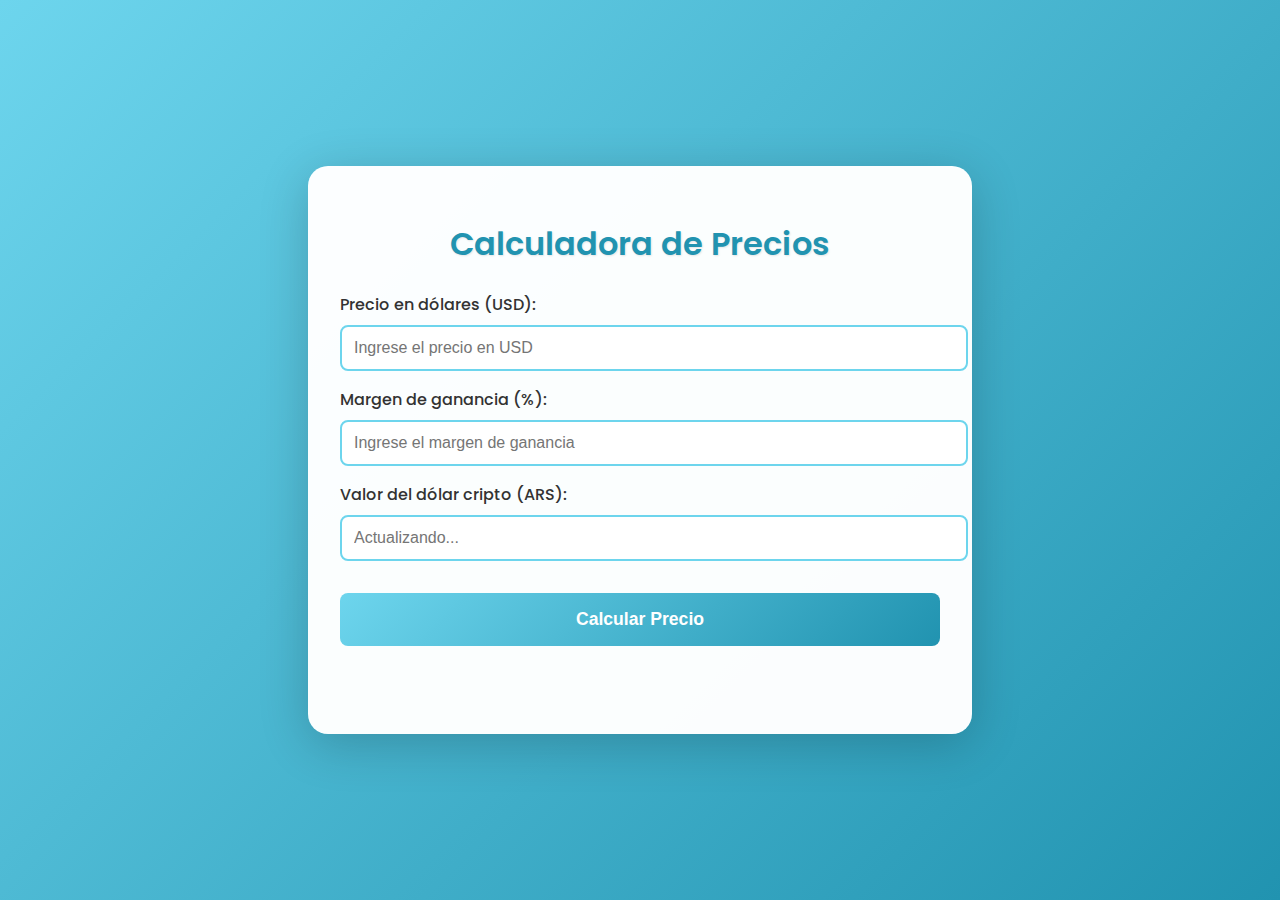
==== commit 1880358f: "d" ====
--- a/index.html
+++ b/index.html
@@ -4,7 +4,7 @@
     <base href="https://websimulatorcontent.com">
     <meta charset="UTF-8">
     <meta name="viewport" content="width=device-width, initial-scale=1.0">
-    <title>Calculadora de Precios - Seguidores a Pesos Argentinos</title>
+    <title>Calculadora de Precios - Dólares a Pesos Argentinos</title>
     <style>
         @import url('https://fonts.googleapis.com/css2?family=Poppins:wght@300;400;600&display=swap');
 
@@ -16,50 +16,32 @@
             align-items: center;
             height: 100vh;
             margin: 0;
-            overflow: hidden;
+            overflow: hidden; /* Evitar el desplazamiento */
         }
 
         .container {
-            background-color: rgba(255, 255, 255, 0.9);
-            padding: 3rem;
+            background-color: rgba(255, 255, 255, 0.98);
+            padding: 2rem;
             border-radius: 20px;
-            box-shadow: 0 10px 30px rgba(0, 0, 0, 0.2);
+            box-shadow: 0 10px 50px rgba(0, 0, 0, 0.2);
             max-width: 600px;
-            width: 100%;
-            position: relative;
-            overflow: hidden;
-            animation: float 6s ease-in-out infinite;
-        }
-
-        .container::before {
-            content: '';
-            position: absolute;
-            top: -50%;
-            left: -50%;
-            width: 200%;
-            height: 200%;
-            background: linear-gradient(
-                to bottom right,
-                rgba(255, 255, 255, 0.2),
-                rgba(255, 255, 255, 0.05)
-            );
-            transform: rotate(30deg);
-            pointer-events: none;
+            width: 90%;
+            animation: fadeIn 0.5s ease; /* Animación de aparición */
         }
 
         h1 {
             color: #2193b0;
             text-align: center;
             font-weight: 600;
-            margin-bottom: 2rem;
-            text-shadow: 2px 2px 4px rgba(0, 0, 0, 0.1);
+            margin-bottom: 1.5rem;
+            text-shadow: 1px 1px 2px rgba(0, 0, 0, 0.1);
         }
 
         label {
             display: block;
-            margin-top: 1.5rem;
+            margin-top: 1rem;
             color: #333;
-            font-weight: 400;
+            font-weight: 500;
         }
 
         input {
@@ -69,13 +51,13 @@
             border: 2px solid #6dd5ed;
             border-radius: 8px;
             font-size: 1rem;
-            transition: all 0.3s ease;
+            transition: border-color 0.3s ease;
         }
 
         input:focus {
             outline: none;
             border-color: #2193b0;
-            box-shadow: 0 0 10px rgba(33, 147, 176, 0.3);
+            box-shadow: 0 0 5px rgba(33, 147, 176, 0.3);
         }
 
         button {
@@ -89,28 +71,23 @@
             width: 100%;
             font-size: 1.1rem;
             font-weight: 600;
-            transition: all 0.3s ease;
-            box-shadow: 0 4px 6px rgba(0, 0, 0, 0.1);
+            transition: background 0.3s ease;
         }
 
         button:hover {
-            transform: translateY(-3px);
-            box-shadow: 0 6px 8px rgba(0, 0, 0, 0.15);
+            background: linear-gradient(135deg, #2193b0, #6dd5ed);
         }
 
         #resultado {
-            margin-top: 2rem;
-            font-weight: 600;
-            text-align: center;
-            font-size: 1.2em;
+            margin-top: 1.5rem;
+            font-weight: 600;
             color: #2193b0;
             padding: 1rem;
             background-color: rgba(255, 255, 255, 0.8);
             border-radius: 8px;
             box-shadow: 0 4px 6px rgba(0, 0, 0, 0.1);
-            transition: all 0.3s ease;
-            opacity: 0; /* Initial opacity set to 0 */
-            transition: opacity 0.3s ease; /* Transition for opacity */
+            opacity: 0; /* Inicialmente oculto */
+            transition: opacity 0.5s ease; /* Transición de opacidad */
         }
 
         .precio {
@@ -118,80 +95,110 @@
             margin: 0.5rem 0;
         }
 
-        @keyframes float {
-            0% { transform: translateY(0px); }
-            50% { transform: translateY(-10px); }
-            100% { transform: translateY(0px); }
+        /* Estilo para el indicador de carga */
+        #cargando {
+            display: none; /* Oculto por defecto */
+            font-weight: 600;
+            text-align: center;
+            color: #333;
+            margin-top: 1rem;
+        }
+
+        /* Animación de aparición */
+        @keyframes fadeIn {
+            from {
+                opacity: 0;
+                transform: translateY(-10px);
+            }
+            to {
+                opacity: 1;
+                transform: translateY(0);
+            }
+        }
+
+        /* Responsividad */
+        @media (max-width: 480px) {
+            h1 {
+                font-size: 1.5rem;
+            }
+            button {
+                font-size: 1rem;
+            }
+            input {
+                font-size: 0.9rem;
+            }
         }
     </style>
 </head>
 <body>
-<div class="container">
-    <h1>Calculadora de Precios</h1>
-    <label for="cantidadSeguidores">Cantidad de seguidores:</label>
-    <input type="number" id="cantidadSeguidores" min="0" step="1" placeholder="Ingrese la cantidad de seguidores" required>
-    
-    <label for="margenGanancia">Margen de ganancia (%):</label>
-    <input type="number" id="margenGanancia" min="0" max="100" step="0.1" placeholder="Ingrese el margen de ganancia" required>
-    
-    <label for="valorDolarCripto">Valor del dólar cripto (ARS):</label>
-    <input type="number" id="valorDolarCripto" min="0" step="0.01" placeholder="Valor actual del dólar cripto" required>
-    
-    <button onclick="calcularPrecio()">Calcular Precio</button>
-    
-    <div id="resultado"></div>
-</div>
-
-<script>
-function calcularPrecio() {
-    const cantidadSeguidores = parseFloat(document.getElementById('cantidadSeguidores').value);
-    const margenGanancia = parseFloat(document.getElementById('margenGanancia').value);
-    const valorDolarCripto = parseFloat(document.getElementById('valorDolarCripto').value);
-    
-    if (isNaN(cantidadSeguidores) || isNaN(margenGanancia) || isNaN(valorDolarCripto)) {
-        document.getElementById('resultado').innerHTML = 'Por favor, ingrese todos los valores.';
-        return;
-    }
-
-    if (cantidadSeguidores < 0 || margenGanancia < 0 || valorDolarCripto <= 0) {
-        document.getElementById('resultado').innerHTML = 'Los valores deben ser positivos.';
-        return;
-    }
-
-    // Cálculo del precio en dólares a partir de la cantidad de seguidores
-    const precioDolares = cantidadSeguidores * 0.0008;
-    const precioCostoARS = precioDolares * valorDolarCripto;
-    const gananciaARS = precioCostoARS * (margenGanancia / 100);
-    const precioVentaARS = precioCostoARS + gananciaARS;
-    const precioVentaUSD = precioVentaARS / valorDolarCripto;
-    
-    const resultado = document.getElementById('resultado');
-    resultado.innerHTML = 
-        `<span class="precio">La cantidad de ${cantidadSeguidores} seguidores lo tienes que vender a:</span>
-        <span class="precio">Precio de venta: $${precioVentaARS.toFixed(2)} ARS</span>
-        <span class="precio">Precio de venta: $${precioVentaUSD.toFixed(2)} USD</span>`;
-    resultado.style.opacity = '0'; // Reset opacity before transition
-    setTimeout(() => {
-        resultado.style.opacity = '1'; // Fade in effect
-    }, 50);
-}
-
-function actualizarDolarCripto() {
-    const valorFicticio = Math.random() * (400 - 350) + 350;
-    document.getElementById('valorDolarCripto').value = valorFicticio.toFixed(2);
-}
-
-setInterval(actualizarDolarCripto, 5 * 60 * 1000);
-actualizarDolarCripto();
-
-document.querySelectorAll('input').forEach(input => {
-    input.addEventListener('focus', function() {
-        this.style.transform = 'scale(1.05)';
-    });
-    input.addEventListener('blur', function() {
-        this.style.transform = 'scale(1)';
-    });
-});
-</script>
+    <div class="container">
+        <h1>Calculadora de Precios</h1>
+        
+        <label for="precioDolares">Precio en dólares (USD):</label>
+        <input type="number" id="precioDolares" min="0" step="0.01" placeholder="Ingrese el precio en USD" required>
+
+        <label for="margenGanancia">Margen de ganancia (%):</label>
+        <input type="number" id="margenGanancia" min="0" max="100" step="0.1" placeholder="Ingrese el margen de ganancia" required>
+
+        <label for="valorDolarCripto">Valor del dólar cripto (ARS):</label>
+        <input type="number" id="valorDolarCripto" min="0" step="0.01" placeholder="Actualizando..." required readonly>
+        
+        <button onclick="calcularPrecio()">Calcular Precio</button>
+        
+        <div id="cargando">Calculando...</div>
+        <div id="resultado"></div>
+    </div>
+
+    <script>
+        async function actualizarDolarCripto() {
+            try {
+                const response = await fetch('https://dolarapi.com/v1/dolares/cripto');
+                const data = await response.json();
+                document.getElementById('valorDolarCripto').value = data.venta.toFixed(2);
+            } catch (error) {
+                document.getElementById('valorDolarCripto').value = 'Error';
+                alert('Error al obtener el valor del dólar cripto.');
+            }
+        }
+
+        function calcularPrecio() {
+            const precioDolares = parseFloat(document.getElementById('precioDolares').value);
+            const margenGanancia = parseFloat(document.getElementById('margenGanancia').value);
+            const valorDolarCripto = parseFloat(document.getElementById('valorDolarCripto').value);
+            const cargando = document.getElementById('cargando');
+            const resultado = document.getElementById('resultado');
+
+            if (isNaN(precioDolares) || isNaN(margenGanancia) || isNaN(valorDolarCripto)) {
+                resultado.innerHTML = 'Por favor, ingrese todos los valores.';
+                return;
+            }
+
+            // Mostrar mensaje de carga
+            cargando.style.display = 'block';
+            resultado.innerHTML = ''; // Limpiar resultados anteriores
+            resultado.style.opacity = '0'; // Resetear la opacidad
+
+            // Simular un pequeño retraso para mostrar el cargando
+            setTimeout(() => {
+                const precioCostoARS = precioDolares * valorDolarCripto;
+                const gananciaARS = precioCostoARS * (margenGanancia / 100);
+                const precioVentaARS = precioCostoARS + gananciaARS;
+                const impuesto = precioVentaARS * 0.60; // Calculando el 60% de impuestos
+                const precioVentaConImpuesto = precioVentaARS + impuesto; // Precio de venta total con impuestos
+
+                resultado.innerHTML = 
+                    `<span class="precio">Precio de venta (sin impuestos): $${precioVentaARS.toFixed(2)} ARS</span>
+                    <span class="precio">Impuesto (60%): $${impuesto.toFixed(2)} ARS</span>
+                    <span class="precio">Precio de venta (con impuestos): $${precioVentaConImpuesto.toFixed(2)} ARS</span>`;
+
+                // Ocultar el indicador de carga y mostrar resultados
+                cargando.style.display = 'none';
+                resultado.style.opacity = '1'; // Hacer visible el resultado
+            }, 1000); // Retraso de 1 segundo para simular la carga
+        }
+
+        // Actualiza automáticamente el valor del dólar cripto al cargar la página
+        window.onload = actualizarDolarCripto;
+    </script>
 </body>
 </html>
